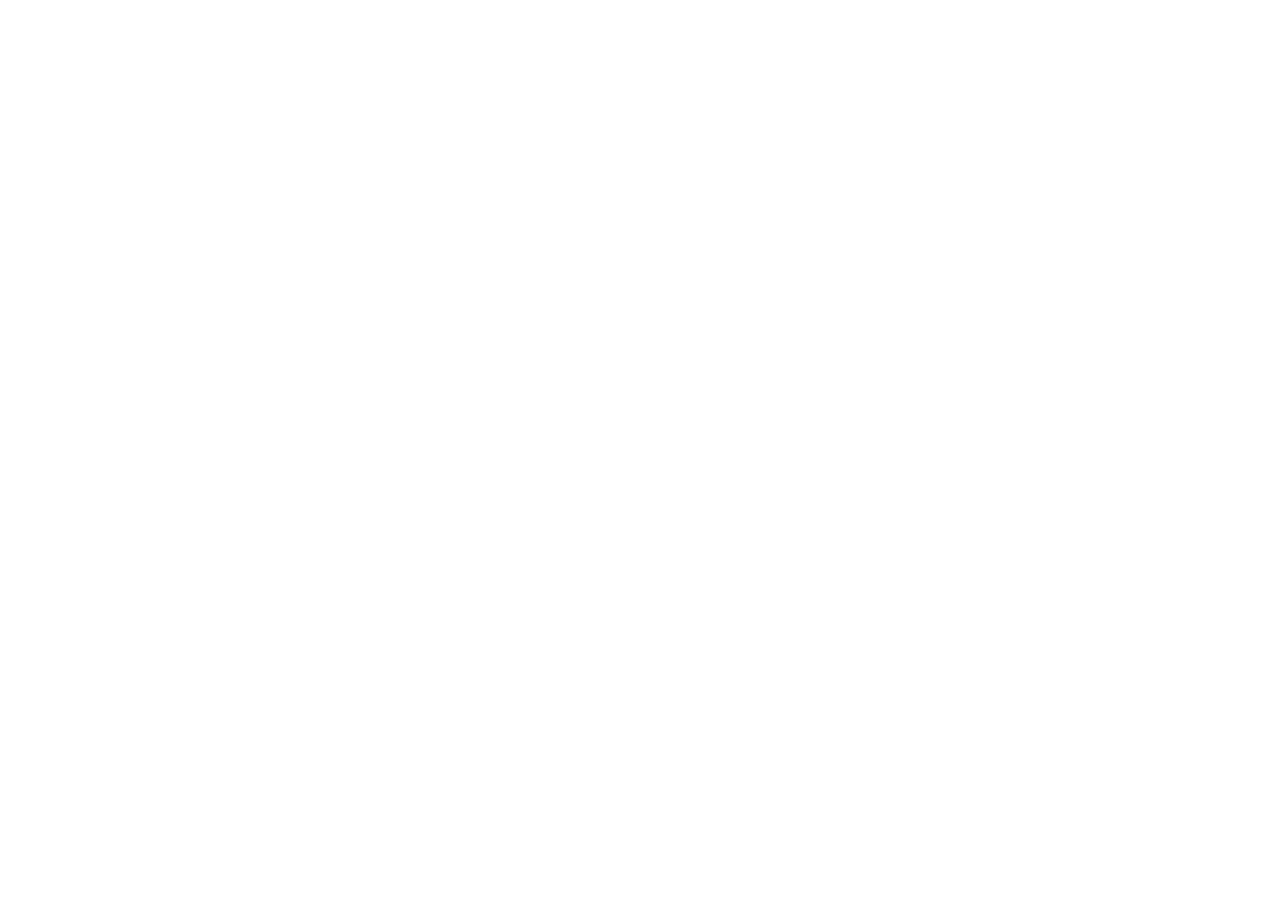
==== project_1/index.html @ d8b7d406 "proyectos" ====
<DOCTYPE html>
<html lang="es">
    <head>
        <meta charset="UTF-8">
        <meta name="viewport" content="width=device-width, initial-scale=1.0">
        <title>Ruleta de Equipo</title>

        <link rel="stylesheet" href="index.css">
    </head>
    <body>
        
    </body>
</html>
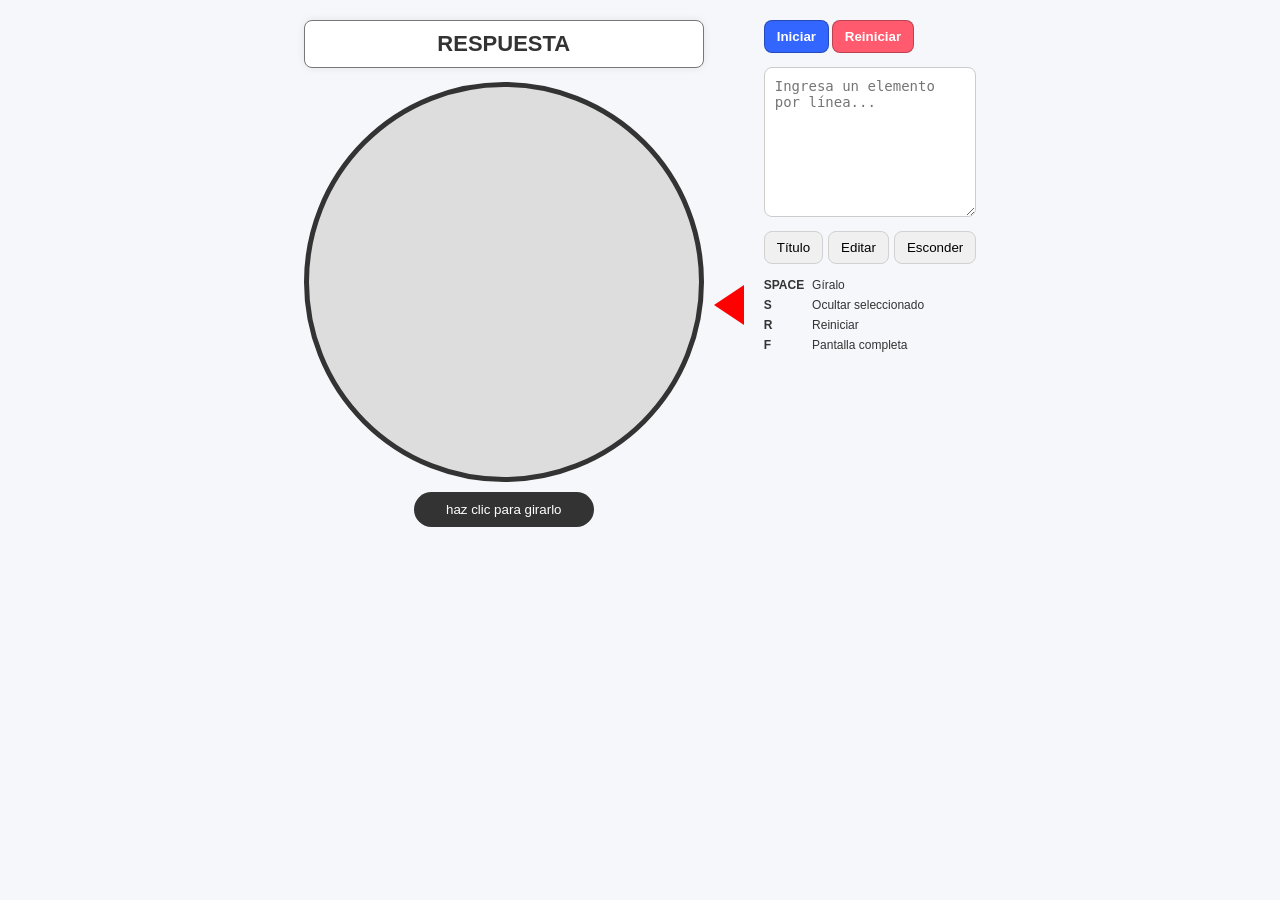
==== commit 7400bf92: "Primer avance - proyecto 1" ====
--- a/project_1/index.html
+++ b/project_1/index.html
@@ -1,13 +1,48 @@
-<DOCTYPE html>
+<!DOCTYPE html>
 <html lang="es">
-    <head>
-        <meta charset="UTF-8">
-        <meta name="viewport" content="width=device-width, initial-scale=1.0">
-        <title>Ruleta de Equipo</title>
 
-        <link rel="stylesheet" href="index.css">
-    </head>
-    <body>
-        
-    </body>
+<head>
+    <meta charset="UTF-8">
+    <title>Ruleta Virtual - FIS UNCP</title>
+    <link rel="stylesheet" href="style.css">
+</head>
+
+<body>
+    <div id="contenedor-principal">
+        <div class="contenedor contenedor-izquierdo">
+            <h1 id="pantalla-respuesta">RESPUESTA</h1>
+
+            <div class="ruleta-container">
+                <div id="indicador-seleccion"></div>
+                <div id="ruleta-grafica" class="ruleta"></div>
+                <button id="boton-centro" onclick="girarRuleta()">haz clic para girarlo</button>
+            </div>
+        </div>
+
+
+        <div class="contenedor contenedor-derecho">
+                <div class="botones">
+                    <button class="btn " id="btn-iniciar" onclick="girarRuleta()">Iniciar</button>
+                    <button class="btn " id="btn-reiniciar" onclick="reiniciarTodo()">Reiniciar</button>
+                </div>
+
+                <textarea id="lista-elementos" placeholder="Ingresa un elemento por línea..."></textarea>
+                
+                <div class="opciones">
+                    <button class="btn btn-lista" id="btn-titulo">Título</button>
+                    <button class="btn btn-lista" id="btn-editar">Editar</button>
+                    <button class="btn btn-lista" id="btn-esconder">Esconder</button>
+                </div>
+
+                <div class="atajos">
+                    <p><strong>SPACE</strong> Gíralo</p>
+                    <p><strong>S</strong> Ocultar seleccionado</p>
+                    <p><strong>R</strong> Reiniciar</p>
+                    <p><strong>F</strong> Pantalla completa</p>
+                </div>
+            </div>
+    </div>
+    <script src="app.js"></script>
+</body>
+
 </html>
--- a/project_1/style.css
+++ b/project_1/style.css
@@ -0,0 +1,191 @@
+*{
+    box-sizing: border-box;
+    margin: 0;
+    padding: 0;
+}
+
+html{
+    font-size: 62.5%;
+}
+
+body{
+    font-family: sans-serif;
+    width: 100%;
+    min-height: 100vh;
+    background: #f5f7fb;
+    padding: 2rem;
+}
+
+#contenedor-principal{
+    display: flex;
+    align-items: flex-start;
+    justify-content: center;
+    gap: 6rem;
+    flex-wrap: wrap;
+}
+
+.contenedor{
+    display: flex;
+    flex-direction: column;
+    align-items: flex-start;
+    justify-content: center;
+    gap: 1.4rem;
+}
+
+.contenedor-izquierdo,
+.contenedor-derecho{
+    max-width: 45rem;
+}
+
+.ruleta-container{
+    position: relative;
+    display: flex;
+    flex-direction: column;
+    align-items: center;
+    gap: 1rem;
+}
+
+#pantalla-respuesta{
+    width: 100%;
+    text-align: center;
+    padding: 1rem 1.5rem;
+    border: 1px solid #777;
+    border-radius: 0.8rem;
+    background: #fff;
+    box-shadow: 0 0 0.8rem rgba(0,0,0,0.08);
+    font-size: 2.2rem;
+    color: #333;
+}
+
+#boton-centro{
+    background: #333;
+    color: #fff;
+    border: none;
+    border-radius: 30px;
+    width: 18rem;
+    padding: 1rem;
+    cursor: pointer;
+    transition: transform 0.2s ease;
+}
+
+#boton-centro:hover{
+    transform: scale(1.03);
+}
+
+.btn{
+    padding: 0.8rem 1.2rem;
+    border-radius: 0.8rem;
+    border: 0.5px solid #0004;
+    cursor: pointer;
+    color: #fff;
+    font-weight: bold;
+    transition: transform 0.2s ease, opacity 0.2s ease;
+}
+
+.btn:hover{
+    transform: translateY(-1px);
+    opacity: 0.95;
+}
+
+#btn-iniciar{
+    background-color: #3366ff;
+}
+
+#btn-reiniciar{
+    background-color: #ff5a6d;
+}
+
+.opciones{
+    display: flex;
+    gap: 0.5rem;
+}
+
+.opciones button{
+    color: #000;
+    font-weight: lighter;
+    background: #f0f0f0;
+    border: 1px solid #d1d1d1;
+}
+
+#lista-elementos{
+    width: 100%;
+    min-height: 15rem;
+    border: 1px solid #ccc;
+    border-radius: 0.8rem;
+    padding: 1rem;
+    resize: vertical;
+    font-size: 1.4rem;
+}
+
+.atajos{
+    display: grid;
+    gap: 0.6rem;
+    font-size: 1.2rem;
+    color: #333;
+}
+
+.atajos strong{
+    display: inline-block;
+    width: 4.5rem;
+    color: #333;
+}
+
+.ruleta {
+    width: 400px;
+    height: 400px;
+    border-radius: 50%;
+    border: 5px solid #333;
+    position: relative;
+    transition: transform 4s cubic-bezier(0.1, 0, 0.2, 1);
+    overflow: hidden;
+    background: #ddd;
+}
+
+.segmento-texto {
+    position: absolute;
+    left: 50%;
+    top: 50%;
+    transform-origin: 0 0;
+    width: 180px;
+    font-size: 1.35rem;
+    font-weight: 700;
+    color: #222;
+    text-align: center;
+    pointer-events: none;
+}
+
+.segmento-texto.activo{
+    color: #fff;
+    text-shadow: 0 0 10px rgba(0,0,0,0.5);
+}
+
+#indicador-seleccion {
+    width: 0;
+    height: 0;
+    border-top: 20px solid transparent;
+    border-bottom: 20px solid transparent;
+    border-right: 30px solid red;
+    position: absolute;
+    right: -40px;
+    top: 50%;
+    transform: translateY(-50%);
+    z-index: 10;
+}
+
+@media (max-width: 980px) {
+    #contenedor-principal{
+        gap: 3rem;
+    }
+    .contenedor-izquierdo,
+    .contenedor-derecho{
+        max-width: 100%;
+    }
+    .ruleta {
+        width: 320px;
+        height: 320px;
+    }
+    .segmento-texto {
+        width: 150px;
+        font-size: 1.1rem;
+    }
+}
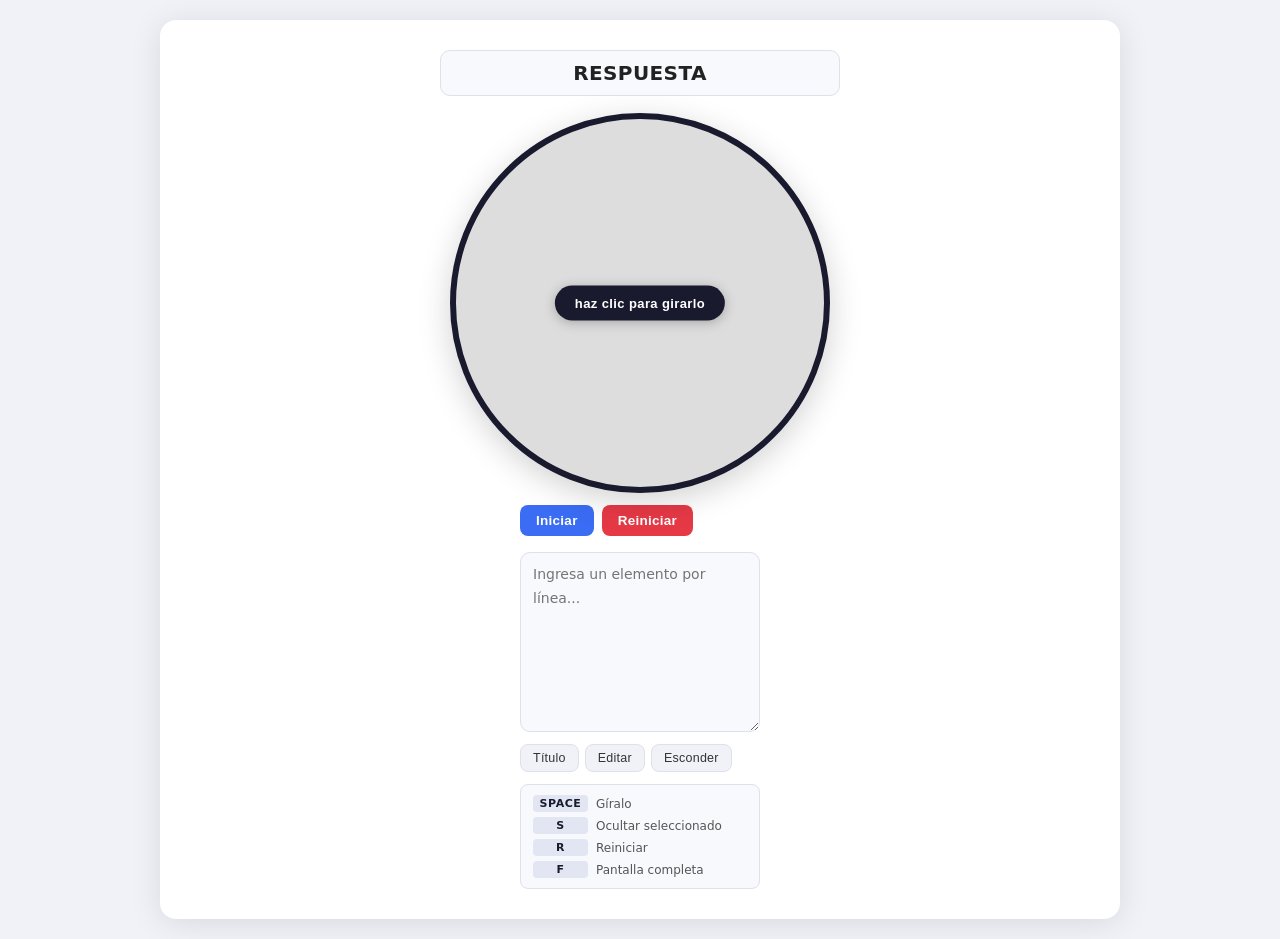
==== commit 5065464a: "{ultimos cambios - proyecto 1" ====
--- a/project_1/index.html
+++ b/project_1/index.html
@@ -13,10 +13,8 @@
             <h1 id="pantalla-respuesta">RESPUESTA</h1>
 
             <div class="ruleta-container">
-                <div id="indicador-seleccion"></div>
-                <div id="ruleta-grafica" class="ruleta"></div>
-                <button id="boton-centro" onclick="girarRuleta()">haz clic para girarlo</button>
-            </div>
+            <div id="ruleta-grafica" class="ruleta"></div>
+            <button id="boton-centro" onclick="girarRuleta()">haz clic para girarlo</button>
         </div>
 
 
--- a/project_1/style.css
+++ b/project_1/style.css
@@ -1,191 +1,212 @@
-*{
+*, *::before, *::after {
     box-sizing: border-box;
     margin: 0;
     padding: 0;
 }
 
-html{
-    font-size: 62.5%;
-}
-
-body{
-    font-family: sans-serif;
+html { font-size: 62.5%; }
+
+body {
+    font-family: 'Segoe UI', system-ui, sans-serif;
+    min-height: 100vh;
+    background: #f0f2f7;
+    display: flex;
+    align-items: center;
+    justify-content: center;
+    padding: 2rem;
+}
+
+#contenedor-principal {
+    display: flex;
+    align-items: flex-start;
+    justify-content: center;
+    gap: 3rem;
+    flex-wrap: wrap;
+    background: #fff;
+    border-radius: 1.6rem;
+    box-shadow: 0 4px 32px rgba(0,0,0,0.10);
+    padding: 3rem 3.5rem;
+    max-width: 96rem;
     width: 100%;
-    min-height: 100vh;
-    background: #f5f7fb;
-    padding: 2rem;
-}
-
-#contenedor-principal{
-    display: flex;
-    align-items: flex-start;
-    justify-content: center;
-    gap: 6rem;
-    flex-wrap: wrap;
-}
-
-.contenedor{
+}
+
+.contenedor {
     display: flex;
     flex-direction: column;
-    align-items: flex-start;
-    justify-content: center;
-    gap: 1.4rem;
-}
-
-.contenedor-izquierdo,
-.contenedor-derecho{
-    max-width: 45rem;
-}
-
-.ruleta-container{
-    position: relative;
-    display: flex;
-    flex-direction: column;
-    align-items: center;
-    gap: 1rem;
-}
-
-#pantalla-respuesta{
+    align-items: stretch;
+    gap: 1.2rem;
+}
+
+.contenedor-izquierdo { flex: 0 0 auto; align-items: center; }
+.contenedor-derecho   { flex: 1 1 28rem; min-width: 24rem; }
+
+#pantalla-respuesta {
     width: 100%;
     text-align: center;
     padding: 1rem 1.5rem;
-    border: 1px solid #777;
-    border-radius: 0.8rem;
-    background: #fff;
-    box-shadow: 0 0 0.8rem rgba(0,0,0,0.08);
-    font-size: 2.2rem;
-    color: #333;
-}
-
-#boton-centro{
-    background: #333;
+    border: 1.5px solid #dde1ea;
+    border-radius: 1rem;
+    background: #f8f9fc;
+    font-size: 2rem;
+    font-weight: 600;
+    color: #222;
+    letter-spacing: 0.02em;
+    min-width: 40rem;
+}
+
+.ruleta-container {
+    position: relative;
+    display: flex;
+    align-items: center;
+    justify-content: center;
+    margin-top: 0.5rem;
+}
+
+.ruleta {
+    width: 38rem;
+    height: 38rem;
+    border-radius: 50%;
+    border: 6px solid #1a1a2e;
+    position: relative;
+    transition: transform 4s cubic-bezier(0.1, 0, 0.2, 1);
+    background: #ddd;
+    box-shadow: 0 8px 32px rgba(0,0,0,0.18);
+}
+
+#boton-centro {
+    position: absolute;
+    top: 50%;
+    left: 50%;
+    transform: translate(-50%, -50%);
+    background: #1a1a2e;
     color: #fff;
     border: none;
-    border-radius: 30px;
-    width: 18rem;
-    padding: 1rem;
+    border-radius: 5rem;
+    padding: 1rem 2rem;
+    font-size: 1.3rem;
+    font-weight: 600;
     cursor: pointer;
-    transition: transform 0.2s ease;
-}
-
-#boton-centro:hover{
-    transform: scale(1.03);
-}
-
-.btn{
-    padding: 0.8rem 1.2rem;
+    z-index: 5;
+    letter-spacing: 0.03em;
+    white-space: nowrap;
+    box-shadow: 0 2px 12px rgba(0,0,0,0.25);
+    transition: background 0.2s, transform 0.15s;
+}
+
+#boton-centro:hover {
+    background: #2d2d5e;
+    transform: translate(-50%, -50%) scale(1.05);
+}
+
+.segmento-texto {
+    position: absolute;
+    font-weight: 700;
+    color: #1a1a2e;
+    text-align: center;
+    pointer-events: none;
+    text-shadow: 0 1px 2px rgba(255,255,255,0.5);
+    line-height: 1.2;
+    word-break: break-word;
+    overflow: hidden;
+    display: -webkit-box;
+    -webkit-line-clamp: 2;
+    -webkit-box-orient: vertical;
+}
+
+.segmento-texto.activo {
+    color: #fff;
+    font-size: 1.4rem;
+    text-shadow: 0 0 6px rgba(0,0,0,0.6);
+    z-index: 3;
+}
+
+.contenedor-derecho .botones {
+    display: flex;
+    gap: 0.8rem;
+    margin-bottom: 0.4rem;
+}
+
+.btn {
+    padding: 0.8rem 1.6rem;
     border-radius: 0.8rem;
-    border: 0.5px solid #0004;
+    border: none;
     cursor: pointer;
-    color: #fff;
-    font-weight: bold;
-    transition: transform 0.2s ease, opacity 0.2s ease;
-}
-
-.btn:hover{
-    transform: translateY(-1px);
-    opacity: 0.95;
-}
-
-#btn-iniciar{
-    background-color: #3366ff;
-}
-
-#btn-reiniciar{
-    background-color: #ff5a6d;
-}
-
-.opciones{
-    display: flex;
-    gap: 0.5rem;
-}
-
-.opciones button{
-    color: #000;
-    font-weight: lighter;
-    background: #f0f0f0;
-    border: 1px solid #d1d1d1;
-}
-
-#lista-elementos{
+    font-size: 1.35rem;
+    font-weight: 600;
+    letter-spacing: 0.02em;
+    transition: filter 0.15s, transform 0.12s;
+}
+
+.btn:hover  { filter: brightness(1.08); transform: translateY(-1px); }
+.btn:active { transform: translateY(0); filter: brightness(0.97); }
+
+#btn-iniciar   { background: #3a6cf4; color: #fff; }
+#btn-reiniciar { background: #e63946; color: #fff; }
+
+#lista-elementos {
     width: 100%;
-    min-height: 15rem;
-    border: 1px solid #ccc;
-    border-radius: 0.8rem;
-    padding: 1rem;
+    min-height: 18rem;
+    border: 1.5px solid #dde1ea;
+    border-radius: 1rem;
+    padding: 1rem 1.2rem;
     resize: vertical;
     font-size: 1.4rem;
-}
-
-.atajos{
+    font-family: 'Segoe UI', system-ui, sans-serif;
+    color: #222;
+    background: #f8f9fc;
+    outline: none;
+    transition: border-color 0.2s;
+    line-height: 1.7;
+}
+
+#lista-elementos:focus { border-color: #3a6cf4; background: #fff; }
+
+.opciones {
+    display: flex;
+    gap: 0.6rem;
+}
+
+.opciones .btn {
+    background: #f0f2f7;
+    color: #333;
+    border: 1.5px solid #dde1ea;
+    font-weight: 500;
+    padding: 0.6rem 1.2rem;
+    font-size: 1.25rem;
+}
+
+.opciones .btn:hover { background: #e2e6f3; }
+
+.atajos {
     display: grid;
-    gap: 0.6rem;
+    gap: 0.5rem;
     font-size: 1.2rem;
-    color: #333;
-}
-
-.atajos strong{
-    display: inline-block;
-    width: 4.5rem;
-    color: #333;
-}
-
-.ruleta {
-    width: 400px;
-    height: 400px;
-    border-radius: 50%;
-    border: 5px solid #333;
-    position: relative;
-    transition: transform 4s cubic-bezier(0.1, 0, 0.2, 1);
-    overflow: hidden;
-    background: #ddd;
-}
-
-.segmento-texto {
-    position: absolute;
-    left: 50%;
-    top: 50%;
-    transform-origin: 0 0;
-    width: 180px;
-    font-size: 1.35rem;
+    color: #555;
+    background: #f8f9fc;
+    border: 1.5px solid #dde1ea;
+    border-radius: 0.8rem;
+    padding: 1rem 1.2rem;
+}
+
+.atajos p { display: flex; align-items: center; gap: 0.8rem; }
+
+.atajos strong {
+    display: inline-flex;
+    align-items: center;
+    justify-content: center;
+    min-width: 5.5rem;
+    background: #e2e6f3;
+    color: #1a1a2e;
+    border-radius: 0.4rem;
+    padding: 0.2rem 0.6rem;
+    font-size: 1.1rem;
     font-weight: 700;
-    color: #222;
-    text-align: center;
-    pointer-events: none;
-}
-
-.segmento-texto.activo{
-    color: #fff;
-    text-shadow: 0 0 10px rgba(0,0,0,0.5);
-}
-
-#indicador-seleccion {
-    width: 0;
-    height: 0;
-    border-top: 20px solid transparent;
-    border-bottom: 20px solid transparent;
-    border-right: 30px solid red;
-    position: absolute;
-    right: -40px;
-    top: 50%;
-    transform: translateY(-50%);
-    z-index: 10;
-}
-
-@media (max-width: 980px) {
-    #contenedor-principal{
-        gap: 3rem;
-    }
-    .contenedor-izquierdo,
-    .contenedor-derecho{
-        max-width: 100%;
-    }
-    .ruleta {
-        width: 320px;
-        height: 320px;
-    }
-    .segmento-texto {
-        width: 150px;
-        font-size: 1.1rem;
-    }
-}
+    letter-spacing: 0.05em;
+}
+
+@media (max-width: 900px) {
+    #contenedor-principal { padding: 2rem 1.5rem; gap: 2rem; }
+    .ruleta { width: 30rem; height: 30rem; }
+    #pantalla-respuesta { min-width: unset; }
+    .segmento-texto { width: 13rem; font-size: 1.1rem; }
+}
